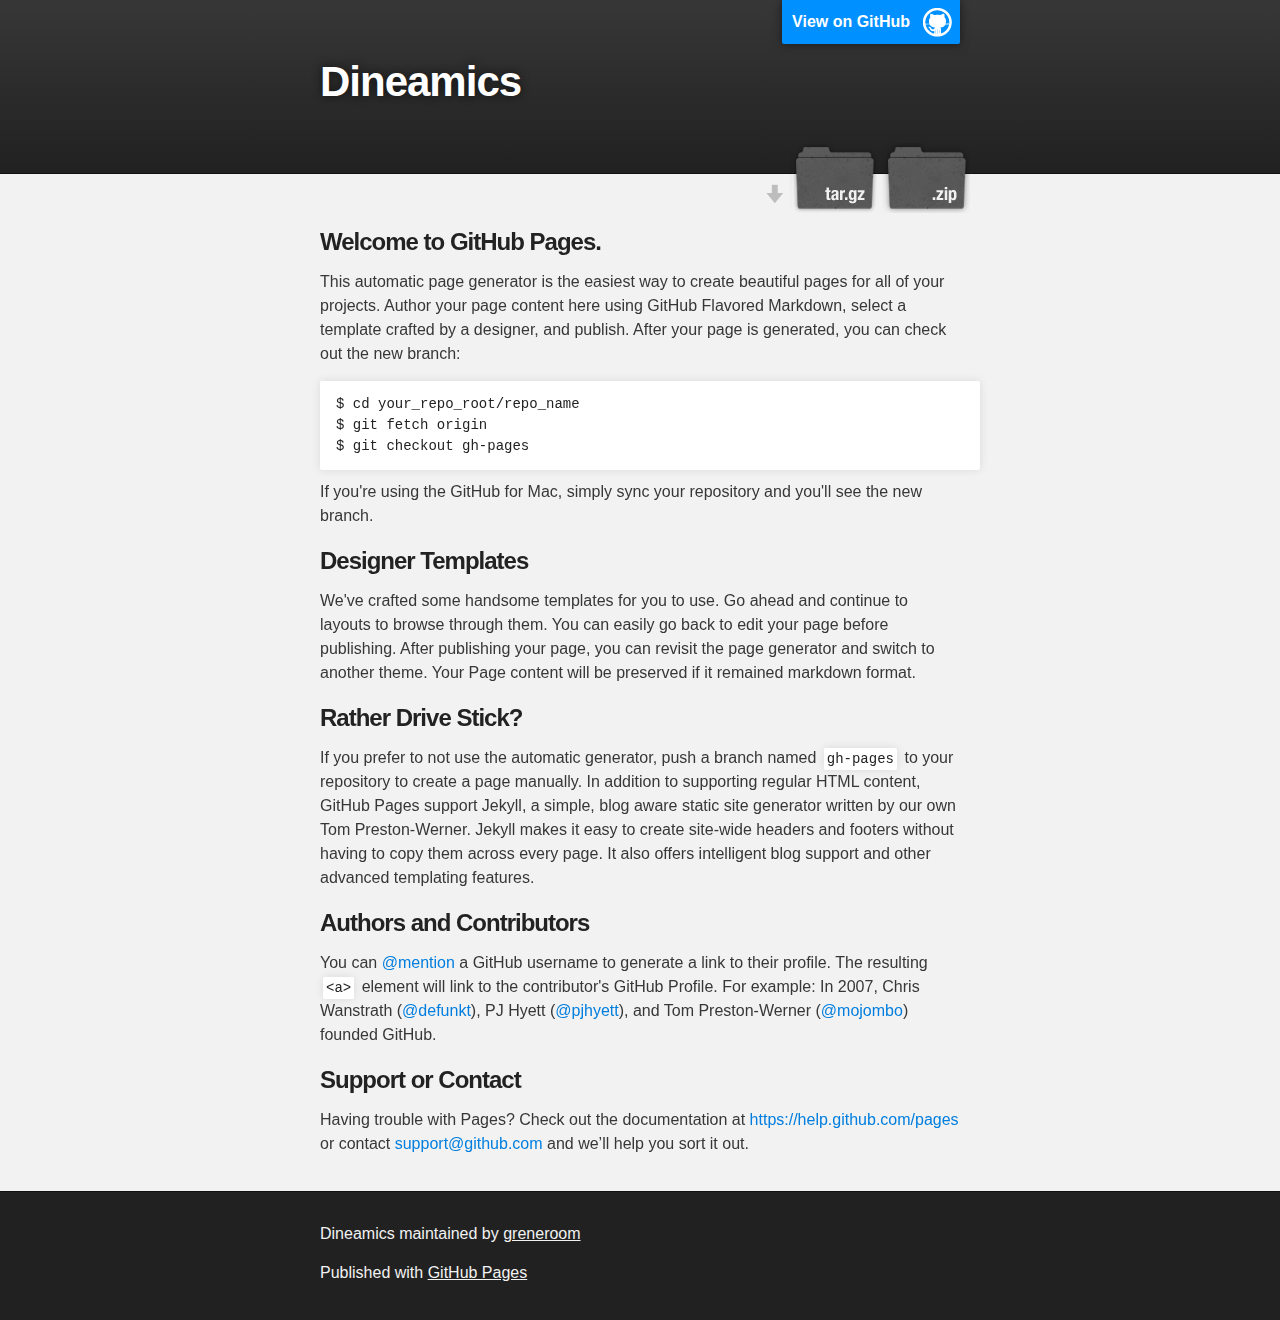
==== index.html @ a919b0ee "Create gh-pages branch via GitHub" ====
<!DOCTYPE html>
<html>

  <head>
    <meta charset='utf-8'>
    <meta http-equiv="X-UA-Compatible" content="chrome=1">
    <meta name="description" content="Dineamics : ">

    <link rel="stylesheet" type="text/css" media="screen" href="stylesheets/stylesheet.css">

    <title>Dineamics</title>
  </head>

  <body>

    <!-- HEADER -->
    <div id="header_wrap" class="outer">
        <header class="inner">
          <a id="forkme_banner" href="https://github.com/greneroom/Dineamics">View on GitHub</a>

          <h1 id="project_title">Dineamics</h1>
          <h2 id="project_tagline"></h2>

            <section id="downloads">
              <a class="zip_download_link" href="https://github.com/greneroom/Dineamics/zipball/master">Download this project as a .zip file</a>
              <a class="tar_download_link" href="https://github.com/greneroom/Dineamics/tarball/master">Download this project as a tar.gz file</a>
            </section>
        </header>
    </div>

    <!-- MAIN CONTENT -->
    <div id="main_content_wrap" class="outer">
      <section id="main_content" class="inner">
        <h3>
<a id="welcome-to-github-pages" class="anchor" href="#welcome-to-github-pages" aria-hidden="true"><span class="octicon octicon-link"></span></a>Welcome to GitHub Pages.</h3>

<p>This automatic page generator is the easiest way to create beautiful pages for all of your projects. Author your page content here using GitHub Flavored Markdown, select a template crafted by a designer, and publish. After your page is generated, you can check out the new branch:</p>

<pre><code>$ cd your_repo_root/repo_name
$ git fetch origin
$ git checkout gh-pages
</code></pre>

<p>If you're using the GitHub for Mac, simply sync your repository and you'll see the new branch.</p>

<h3>
<a id="designer-templates" class="anchor" href="#designer-templates" aria-hidden="true"><span class="octicon octicon-link"></span></a>Designer Templates</h3>

<p>We've crafted some handsome templates for you to use. Go ahead and continue to layouts to browse through them. You can easily go back to edit your page before publishing. After publishing your page, you can revisit the page generator and switch to another theme. Your Page content will be preserved if it remained markdown format.</p>

<h3>
<a id="rather-drive-stick" class="anchor" href="#rather-drive-stick" aria-hidden="true"><span class="octicon octicon-link"></span></a>Rather Drive Stick?</h3>

<p>If you prefer to not use the automatic generator, push a branch named <code>gh-pages</code> to your repository to create a page manually. In addition to supporting regular HTML content, GitHub Pages support Jekyll, a simple, blog aware static site generator written by our own Tom Preston-Werner. Jekyll makes it easy to create site-wide headers and footers without having to copy them across every page. It also offers intelligent blog support and other advanced templating features.</p>

<h3>
<a id="authors-and-contributors" class="anchor" href="#authors-and-contributors" aria-hidden="true"><span class="octicon octicon-link"></span></a>Authors and Contributors</h3>

<p>You can <a href="https://github.com/blog/821" class="user-mention">@mention</a> a GitHub username to generate a link to their profile. The resulting <code>&lt;a&gt;</code> element will link to the contributor's GitHub Profile. For example: In 2007, Chris Wanstrath (<a href="https://github.com/defunkt" class="user-mention">@defunkt</a>), PJ Hyett (<a href="https://github.com/pjhyett" class="user-mention">@pjhyett</a>), and Tom Preston-Werner (<a href="https://github.com/mojombo" class="user-mention">@mojombo</a>) founded GitHub.</p>

<h3>
<a id="support-or-contact" class="anchor" href="#support-or-contact" aria-hidden="true"><span class="octicon octicon-link"></span></a>Support or Contact</h3>

<p>Having trouble with Pages? Check out the documentation at <a href="https://help.github.com/pages">https://help.github.com/pages</a> or contact <a href="mailto:support@github.com">support@github.com</a> and we’ll help you sort it out.</p>
      </section>
    </div>

    <!-- FOOTER  -->
    <div id="footer_wrap" class="outer">
      <footer class="inner">
        <p class="copyright">Dineamics maintained by <a href="https://github.com/greneroom">greneroom</a></p>
        <p>Published with <a href="https://pages.github.com">GitHub Pages</a></p>
      </footer>
    </div>

    

  </body>
</html>
---- stylesheets/stylesheet.css ----
/*******************************************************************************
Slate Theme for GitHub Pages
by Jason Costello, @jsncostello
*******************************************************************************/

@import url(pygment_trac.css);

/*******************************************************************************
MeyerWeb Reset
*******************************************************************************/

html, body, div, span, applet, object, iframe,
h1, h2, h3, h4, h5, h6, p, blockquote, pre,
a, abbr, acronym, address, big, cite, code,
del, dfn, em, img, ins, kbd, q, s, samp,
small, strike, strong, sub, sup, tt, var,
b, u, i, center,
dl, dt, dd, ol, ul, li,
fieldset, form, label, legend,
table, caption, tbody, tfoot, thead, tr, th, td,
article, aside, canvas, details, embed,
figure, figcaption, footer, header, hgroup,
menu, nav, output, ruby, section, summary,
time, mark, audio, video {
  margin: 0;
  padding: 0;
  border: 0;
  font: inherit;
  vertical-align: baseline;
}

/* HTML5 display-role reset for older browsers */
article, aside, details, figcaption, figure,
footer, header, hgroup, menu, nav, section {
  display: block;
}

ol, ul {
  list-style: none;
}

table {
  border-collapse: collapse;
  border-spacing: 0;
}

/*******************************************************************************
Theme Styles
*******************************************************************************/

body {
  box-sizing: border-box;
  color:#373737;
  background: #212121;
  font-size: 16px;
  font-family: 'Myriad Pro', Calibri, Helvetica, Arial, sans-serif;
  line-height: 1.5;
  -webkit-font-smoothing: antialiased;
}

h1, h2, h3, h4, h5, h6 {
  margin: 10px 0;
  font-weight: 700;
  color:#222222;
  font-family: 'Lucida Grande', 'Calibri', Helvetica, Arial, sans-serif;
  letter-spacing: -1px;
}

h1 {
  font-size: 36px;
  font-weight: 700;
}

h2 {
  padding-bottom: 10px;
  font-size: 32px;
  background: url('../images/bg_hr.png') repeat-x bottom;
}

h3 {
  font-size: 24px;
}

h4 {
  font-size: 21px;
}

h5 {
  font-size: 18px;
}

h6 {
  font-size: 16px;
}

p {
  margin: 10px 0 15px 0;
}

footer p {
  color: #f2f2f2;
}

a {
  text-decoration: none;
  color: #007edf;
  text-shadow: none;

  transition: color 0.5s ease;
  transition: text-shadow 0.5s ease;
  -webkit-transition: color 0.5s ease;
  -webkit-transition: text-shadow 0.5s ease;
  -moz-transition: color 0.5s ease;
  -moz-transition: text-shadow 0.5s ease;
  -o-transition: color 0.5s ease;
  -o-transition: text-shadow 0.5s ease;
  -ms-transition: color 0.5s ease;
  -ms-transition: text-shadow 0.5s ease;
}

a:hover, a:focus {text-decoration: underline;}

footer a {
  color: #F2F2F2;
  text-decoration: underline;
}

em {
  font-style: italic;
}

strong {
  font-weight: bold;
}

img {
  position: relative;
  margin: 0 auto;
  max-width: 739px;
  padding: 5px;
  margin: 10px 0 10px 0;
  border: 1px solid #ebebeb;

  box-shadow: 0 0 5px #ebebeb;
  -webkit-box-shadow: 0 0 5px #ebebeb;
  -moz-box-shadow: 0 0 5px #ebebeb;
  -o-box-shadow: 0 0 5px #ebebeb;
  -ms-box-shadow: 0 0 5px #ebebeb;
}

p img {
  display: inline;
  margin: 0;
  padding: 0;
  vertical-align: middle;
  text-align: center;
  border: none;
}

pre, code {
  width: 100%;
  color: #222;
  background-color: #fff;

  font-family: Monaco, "Bitstream Vera Sans Mono", "Lucida Console", Terminal, monospace;
  font-size: 14px;

  border-radius: 2px;
  -moz-border-radius: 2px;
  -webkit-border-radius: 2px;
}

pre {
  width: 100%;
  padding: 10px;
  box-shadow: 0 0 10px rgba(0,0,0,.1);
  overflow: auto;
}

code {
  padding: 3px;
  margin: 0 3px;
  box-shadow: 0 0 10px rgba(0,0,0,.1);
}

pre code {
  display: block;
  box-shadow: none;
}

blockquote {
  color: #666;
  margin-bottom: 20px;
  padding: 0 0 0 20px;
  border-left: 3px solid #bbb;
}


ul, ol, dl {
  margin-bottom: 15px
}

ul {
  list-style-position: inside;
  list-style: disc;
  padding-left: 20px;
}

ol {
  list-style-position: inside;
  list-style: decimal;
  padding-left: 20px;
}

dl dt {
  font-weight: bold;
}

dl dd {
  padding-left: 20px;
  font-style: italic;
}

dl p {
  padding-left: 20px;
  font-style: italic;
}

hr {
  height: 1px;
  margin-bottom: 5px;
  border: none;
  background: url('../images/bg_hr.png') repeat-x center;
}

table {
  border: 1px solid #373737;
  margin-bottom: 20px;
  text-align: left;
 }

th {
  font-family: 'Lucida Grande', 'Helvetica Neue', Helvetica, Arial, sans-serif;
  padding: 10px;
  background: #373737;
  color: #fff;
 }

td {
  padding: 10px;
  border: 1px solid #373737;
 }

form {
  background: #f2f2f2;
  padding: 20px;
}

/*******************************************************************************
Full-Width Styles
*******************************************************************************/

.outer {
  width: 100%;
}

.inner {
  position: relative;
  max-width: 640px;
  padding: 20px 10px;
  margin: 0 auto;
}

#forkme_banner {
  display: block;
  position: absolute;
  top:0;
  right: 10px;
  z-index: 10;
  padding: 10px 50px 10px 10px;
  color: #fff;
  background: url('../images/blacktocat.png') #0090ff no-repeat 95% 50%;
  font-weight: 700;
  box-shadow: 0 0 10px rgba(0,0,0,.5);
  border-bottom-left-radius: 2px;
  border-bottom-right-radius: 2px;
}

#header_wrap {
  background: #212121;
  background: -moz-linear-gradient(top, #373737, #212121);
  background: -webkit-linear-gradient(top, #373737, #212121);
  background: -ms-linear-gradient(top, #373737, #212121);
  background: -o-linear-gradient(top, #373737, #212121);
  background: linear-gradient(top, #373737, #212121);
}

#header_wrap .inner {
  padding: 50px 10px 30px 10px;
}

#project_title {
  margin: 0;
  color: #fff;
  font-size: 42px;
  font-weight: 700;
  text-shadow: #111 0px 0px 10px;
}

#project_tagline {
  color: #fff;
  font-size: 24px;
  font-weight: 300;
  background: none;
  text-shadow: #111 0px 0px 10px;
}

#downloads {
  position: absolute;
  width: 210px;
  z-index: 10;
  bottom: -40px;
  right: 0;
  height: 70px;
  background: url('../images/icon_download.png') no-repeat 0% 90%;
}

.zip_download_link {
  display: block;
  float: right;
  width: 90px;
  height:70px;
  text-indent: -5000px;
  overflow: hidden;
  background: url(../images/sprite_download.png) no-repeat bottom left;
}

.tar_download_link {
  display: block;
  float: right;
  width: 90px;
  height:70px;
  text-indent: -5000px;
  overflow: hidden;
  background: url(../images/sprite_download.png) no-repeat bottom right;
  margin-left: 10px;
}

.zip_download_link:hover {
  background: url(../images/sprite_download.png) no-repeat top left;
}

.tar_download_link:hover {
  background: url(../images/sprite_download.png) no-repeat top right;
}

#main_content_wrap {
  background: #f2f2f2;
  border-top: 1px solid #111;
  border-bottom: 1px solid #111;
}

#main_content {
  padding-top: 40px;
}

#footer_wrap {
  background: #212121;
}



/*******************************************************************************
Small Device Styles
*******************************************************************************/

@media screen and (max-width: 480px) {
  body {
    font-size:14px;
  }

  #downloads {
    display: none;
  }

  .inner {
    min-width: 320px;
    max-width: 480px;
  }

  #project_title {
  font-size: 32px;
  }

  h1 {
    font-size: 28px;
  }

  h2 {
    font-size: 24px;
  }

  h3 {
    font-size: 21px;
  }

  h4 {
    font-size: 18px;
  }

  h5 {
    font-size: 14px;
  }

  h6 {
    font-size: 12px;
  }

  code, pre {
    min-width: 320px;
    max-width: 480px;
    font-size: 11px;
  }

}
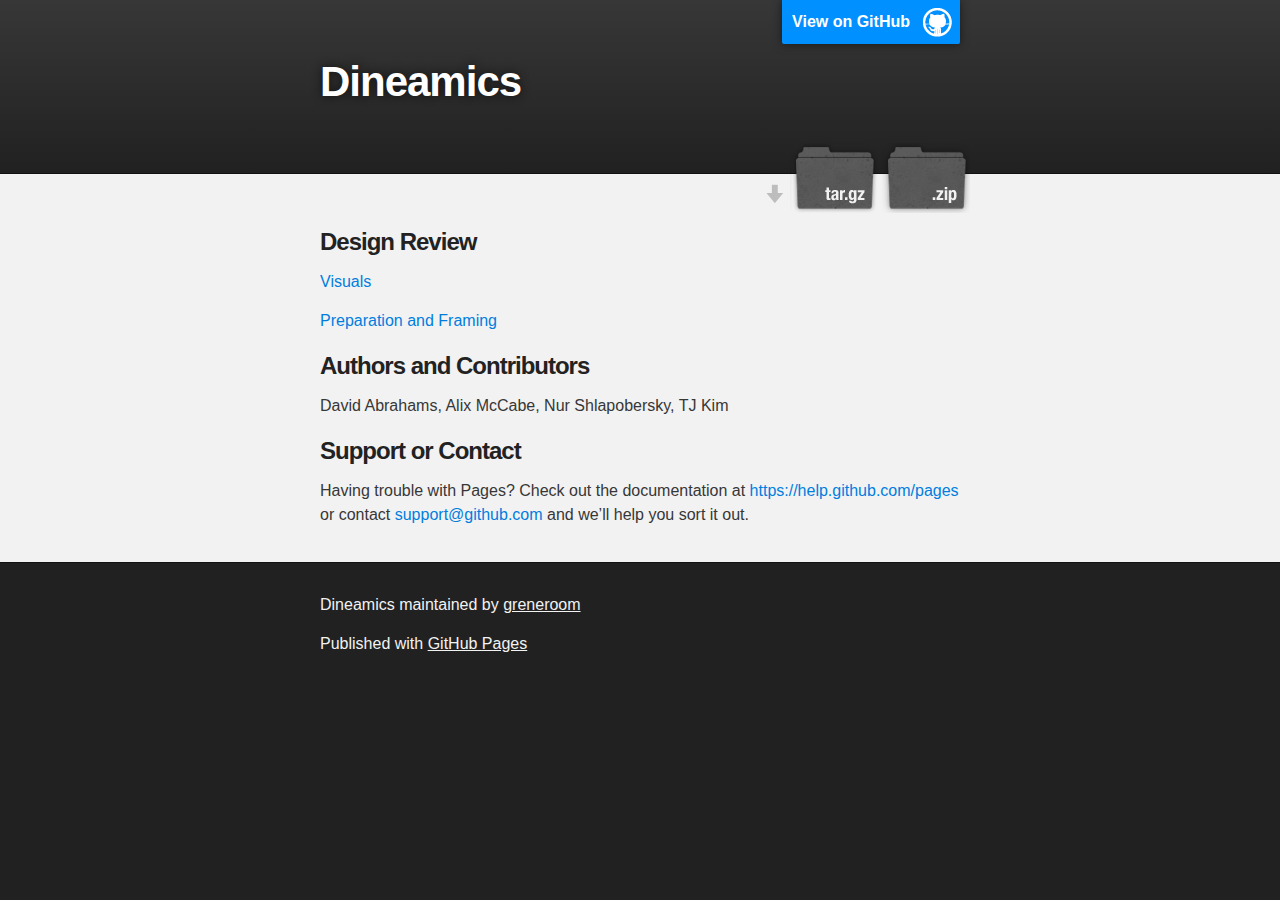
==== commit 14ad3a4f: "Create gh-pages branch via GitHub" ====
--- a/index.html
+++ b/index.html
@@ -32,31 +32,16 @@
     <div id="main_content_wrap" class="outer">
       <section id="main_content" class="inner">
         <h3>
-<a id="welcome-to-github-pages" class="anchor" href="#welcome-to-github-pages" aria-hidden="true"><span class="octicon octicon-link"></span></a>Welcome to GitHub Pages.</h3>
+<a id="design-review" class="anchor" href="#design-review" aria-hidden="true"><span class="octicon octicon-link"></span></a>Design Review</h3>
 
-<p>This automatic page generator is the easiest way to create beautiful pages for all of your projects. Author your page content here using GitHub Flavored Markdown, select a template crafted by a designer, and publish. After your page is generated, you can check out the new branch:</p>
+<p><a href="https://drive.google.com/open?id=1S22aTL4m5yJod_MNQE9Nt3mSI6eDqk0r-togCg3nGUA&amp;authuser=0">Visuals</a></p>
 
-<pre><code>$ cd your_repo_root/repo_name
-$ git fetch origin
-$ git checkout gh-pages
-</code></pre>
-
-<p>If you're using the GitHub for Mac, simply sync your repository and you'll see the new branch.</p>
-
-<h3>
-<a id="designer-templates" class="anchor" href="#designer-templates" aria-hidden="true"><span class="octicon octicon-link"></span></a>Designer Templates</h3>
-
-<p>We've crafted some handsome templates for you to use. Go ahead and continue to layouts to browse through them. You can easily go back to edit your page before publishing. After publishing your page, you can revisit the page generator and switch to another theme. Your Page content will be preserved if it remained markdown format.</p>
-
-<h3>
-<a id="rather-drive-stick" class="anchor" href="#rather-drive-stick" aria-hidden="true"><span class="octicon octicon-link"></span></a>Rather Drive Stick?</h3>
-
-<p>If you prefer to not use the automatic generator, push a branch named <code>gh-pages</code> to your repository to create a page manually. In addition to supporting regular HTML content, GitHub Pages support Jekyll, a simple, blog aware static site generator written by our own Tom Preston-Werner. Jekyll makes it easy to create site-wide headers and footers without having to copy them across every page. It also offers intelligent blog support and other advanced templating features.</p>
+<p><a href="https://drive.google.com/open?id=1VpDq50nEIbsPvjseOU9vEhm3Gvp5fpbbo4jlCHDTPcc&amp;authuser=0">Preparation and Framing</a></p>
 
 <h3>
 <a id="authors-and-contributors" class="anchor" href="#authors-and-contributors" aria-hidden="true"><span class="octicon octicon-link"></span></a>Authors and Contributors</h3>
 
-<p>You can <a href="https://github.com/blog/821" class="user-mention">@mention</a> a GitHub username to generate a link to their profile. The resulting <code>&lt;a&gt;</code> element will link to the contributor's GitHub Profile. For example: In 2007, Chris Wanstrath (<a href="https://github.com/defunkt" class="user-mention">@defunkt</a>), PJ Hyett (<a href="https://github.com/pjhyett" class="user-mention">@pjhyett</a>), and Tom Preston-Werner (<a href="https://github.com/mojombo" class="user-mention">@mojombo</a>) founded GitHub.</p>
+<p>David Abrahams, Alix McCabe, Nur Shlapobersky, TJ Kim</p>
 
 <h3>
 <a id="support-or-contact" class="anchor" href="#support-or-contact" aria-hidden="true"><span class="octicon octicon-link"></span></a>Support or Contact</h3>
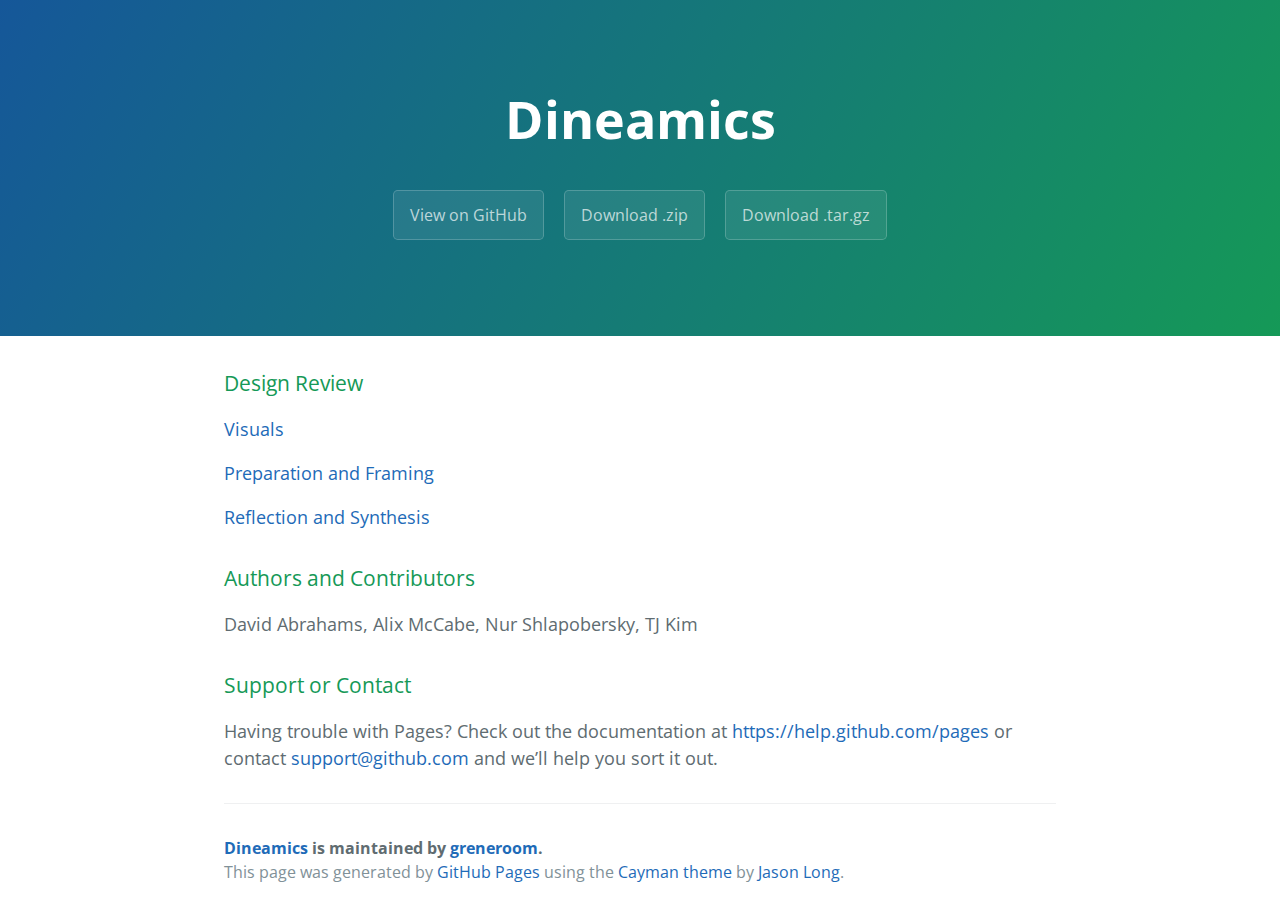
==== commit 33fd2e89: "Create gh-pages branch via GitHub" ====
--- a/index.html
+++ b/index.html
@@ -1,42 +1,32 @@
 <!DOCTYPE html>
-<html>
+<html lang="en-us">
+  <head>
+    <meta charset="UTF-8">
+    <title>Dineamics by greneroom</title>
+    <meta name="viewport" content="width=device-width, initial-scale=1">
+    <link rel="stylesheet" type="text/css" href="stylesheets/normalize.css" media="screen">
+    <link href='http://fonts.googleapis.com/css?family=Open+Sans:400,700' rel='stylesheet' type='text/css'>
+    <link rel="stylesheet" type="text/css" href="stylesheets/stylesheet.css" media="screen">
+    <link rel="stylesheet" type="text/css" href="stylesheets/github-light.css" media="screen">
+  </head>
+  <body>
+    <section class="page-header">
+      <h1 class="project-name">Dineamics</h1>
+      <h2 class="project-tagline"></h2>
+      <a href="https://github.com/greneroom/Dineamics" class="btn">View on GitHub</a>
+      <a href="https://github.com/greneroom/Dineamics/zipball/master" class="btn">Download .zip</a>
+      <a href="https://github.com/greneroom/Dineamics/tarball/master" class="btn">Download .tar.gz</a>
+    </section>
 
-  <head>
-    <meta charset='utf-8'>
-    <meta http-equiv="X-UA-Compatible" content="chrome=1">
-    <meta name="description" content="Dineamics : ">
-
-    <link rel="stylesheet" type="text/css" media="screen" href="stylesheets/stylesheet.css">
-
-    <title>Dineamics</title>
-  </head>
-
-  <body>
-
-    <!-- HEADER -->
-    <div id="header_wrap" class="outer">
-        <header class="inner">
-          <a id="forkme_banner" href="https://github.com/greneroom/Dineamics">View on GitHub</a>
-
-          <h1 id="project_title">Dineamics</h1>
-          <h2 id="project_tagline"></h2>
-
-            <section id="downloads">
-              <a class="zip_download_link" href="https://github.com/greneroom/Dineamics/zipball/master">Download this project as a .zip file</a>
-              <a class="tar_download_link" href="https://github.com/greneroom/Dineamics/tarball/master">Download this project as a tar.gz file</a>
-            </section>
-        </header>
-    </div>
-
-    <!-- MAIN CONTENT -->
-    <div id="main_content_wrap" class="outer">
-      <section id="main_content" class="inner">
-        <h3>
+    <section class="main-content">
+      <h3>
 <a id="design-review" class="anchor" href="#design-review" aria-hidden="true"><span class="octicon octicon-link"></span></a>Design Review</h3>
 
 <p><a href="https://drive.google.com/open?id=1S22aTL4m5yJod_MNQE9Nt3mSI6eDqk0r-togCg3nGUA&amp;authuser=0">Visuals</a></p>
 
 <p><a href="https://drive.google.com/open?id=1VpDq50nEIbsPvjseOU9vEhm3Gvp5fpbbo4jlCHDTPcc&amp;authuser=0">Preparation and Framing</a></p>
+
+<p><a href="https://docs.google.com/document/d/17zOAaUK5DGvAEX0akj5juCiChNssfPJOutCw7Jxn1_M/edit">Reflection and Synthesis</a></p>
 
 <h3>
 <a id="authors-and-contributors" class="anchor" href="#authors-and-contributors" aria-hidden="true"><span class="octicon octicon-link"></span></a>Authors and Contributors</h3>
@@ -47,18 +37,16 @@
 <a id="support-or-contact" class="anchor" href="#support-or-contact" aria-hidden="true"><span class="octicon octicon-link"></span></a>Support or Contact</h3>
 
 <p>Having trouble with Pages? Check out the documentation at <a href="https://help.github.com/pages">https://help.github.com/pages</a> or contact <a href="mailto:support@github.com">support@github.com</a> and we’ll help you sort it out.</p>
-      </section>
-    </div>
 
-    <!-- FOOTER  -->
-    <div id="footer_wrap" class="outer">
-      <footer class="inner">
-        <p class="copyright">Dineamics maintained by <a href="https://github.com/greneroom">greneroom</a></p>
-        <p>Published with <a href="https://pages.github.com">GitHub Pages</a></p>
+      <footer class="site-footer">
+        <span class="site-footer-owner"><a href="https://github.com/greneroom/Dineamics">Dineamics</a> is maintained by <a href="https://github.com/greneroom">greneroom</a>.</span>
+
+        <span class="site-footer-credits">This page was generated by <a href="https://pages.github.com">GitHub Pages</a> using the <a href="https://github.com/jasonlong/cayman-theme">Cayman theme</a> by <a href="https://twitter.com/jasonlong">Jason Long</a>.</span>
       </footer>
-    </div>
 
-    
+    </section>
 
+  
   </body>
 </html>
+
--- a/stylesheets/stylesheet.css
+++ b/stylesheets/stylesheet.css
@@ -1,425 +1,245 @@
-/*******************************************************************************
-Slate Theme for GitHub Pages
-by Jason Costello, @jsncostello
-*******************************************************************************/
-
-@import url(pygment_trac.css);
-
-/*******************************************************************************
-MeyerWeb Reset
-*******************************************************************************/
-
-html, body, div, span, applet, object, iframe,
-h1, h2, h3, h4, h5, h6, p, blockquote, pre,
-a, abbr, acronym, address, big, cite, code,
-del, dfn, em, img, ins, kbd, q, s, samp,
-small, strike, strong, sub, sup, tt, var,
-b, u, i, center,
-dl, dt, dd, ol, ul, li,
-fieldset, form, label, legend,
-table, caption, tbody, tfoot, thead, tr, th, td,
-article, aside, canvas, details, embed,
-figure, figcaption, footer, header, hgroup,
-menu, nav, output, ruby, section, summary,
-time, mark, audio, video {
+* {
+  box-sizing: border-box; }
+
+body {
+  padding: 0;
   margin: 0;
+  font-family: "Open Sans", "Helvetica Neue", Helvetica, Arial, sans-serif;
+  font-size: 16px;
+  line-height: 1.5;
+  color: #606c71; }
+
+a {
+  color: #1e6bb8;
+  text-decoration: none; }
+  a:hover {
+    text-decoration: underline; }
+
+.btn {
+  display: inline-block;
+  margin-bottom: 1rem;
+  color: rgba(255, 255, 255, 0.7);
+  background-color: rgba(255, 255, 255, 0.08);
+  border-color: rgba(255, 255, 255, 0.2);
+  border-style: solid;
+  border-width: 1px;
+  border-radius: 0.3rem;
+  transition: color 0.2s, background-color 0.2s, border-color 0.2s; }
+  .btn + .btn {
+    margin-left: 1rem; }
+
+.btn:hover {
+  color: rgba(255, 255, 255, 0.8);
+  text-decoration: none;
+  background-color: rgba(255, 255, 255, 0.2);
+  border-color: rgba(255, 255, 255, 0.3); }
+
+@media screen and (min-width: 64em) {
+  .btn {
+    padding: 0.75rem 1rem; } }
+
+@media screen and (min-width: 42em) and (max-width: 64em) {
+  .btn {
+    padding: 0.6rem 0.9rem;
+    font-size: 0.9rem; } }
+
+@media screen and (max-width: 42em) {
+  .btn {
+    display: block;
+    width: 100%;
+    padding: 0.75rem;
+    font-size: 0.9rem; }
+    .btn + .btn {
+      margin-top: 1rem;
+      margin-left: 0; } }
+
+.page-header {
+  color: #fff;
+  text-align: center;
+  background-color: #159957;
+  background-image: linear-gradient(120deg, #155799, #159957); }
+
+@media screen and (min-width: 64em) {
+  .page-header {
+    padding: 5rem 6rem; } }
+
+@media screen and (min-width: 42em) and (max-width: 64em) {
+  .page-header {
+    padding: 3rem 4rem; } }
+
+@media screen and (max-width: 42em) {
+  .page-header {
+    padding: 2rem 1rem; } }
+
+.project-name {
+  margin-top: 0;
+  margin-bottom: 0.1rem; }
+
+@media screen and (min-width: 64em) {
+  .project-name {
+    font-size: 3.25rem; } }
+
+@media screen and (min-width: 42em) and (max-width: 64em) {
+  .project-name {
+    font-size: 2.25rem; } }
+
+@media screen and (max-width: 42em) {
+  .project-name {
+    font-size: 1.75rem; } }
+
+.project-tagline {
+  margin-bottom: 2rem;
+  font-weight: normal;
+  opacity: 0.7; }
+
+@media screen and (min-width: 64em) {
+  .project-tagline {
+    font-size: 1.25rem; } }
+
+@media screen and (min-width: 42em) and (max-width: 64em) {
+  .project-tagline {
+    font-size: 1.15rem; } }
+
+@media screen and (max-width: 42em) {
+  .project-tagline {
+    font-size: 1rem; } }
+
+.main-content :first-child {
+  margin-top: 0; }
+.main-content img {
+  max-width: 100%; }
+.main-content h1, .main-content h2, .main-content h3, .main-content h4, .main-content h5, .main-content h6 {
+  margin-top: 2rem;
+  margin-bottom: 1rem;
+  font-weight: normal;
+  color: #159957; }
+.main-content p {
+  margin-bottom: 1em; }
+.main-content code {
+  padding: 2px 4px;
+  font-family: Consolas, "Liberation Mono", Menlo, Courier, monospace;
+  font-size: 0.9rem;
+  color: #383e41;
+  background-color: #f3f6fa;
+  border-radius: 0.3rem; }
+.main-content pre {
+  padding: 0.8rem;
+  margin-top: 0;
+  margin-bottom: 1rem;
+  font: 1rem Consolas, "Liberation Mono", Menlo, Courier, monospace;
+  color: #567482;
+  word-wrap: normal;
+  background-color: #f3f6fa;
+  border: solid 1px #dce6f0;
+  border-radius: 0.3rem; }
+  .main-content pre > code {
+    padding: 0;
+    margin: 0;
+    font-size: 0.9rem;
+    color: #567482;
+    word-break: normal;
+    white-space: pre;
+    background: transparent;
+    border: 0; }
+.main-content .highlight {
+  margin-bottom: 1rem; }
+  .main-content .highlight pre {
+    margin-bottom: 0;
+    word-break: normal; }
+.main-content .highlight pre, .main-content pre {
+  padding: 0.8rem;
+  overflow: auto;
+  font-size: 0.9rem;
+  line-height: 1.45;
+  border-radius: 0.3rem; }
+.main-content pre code, .main-content pre tt {
+  display: inline;
+  max-width: initial;
   padding: 0;
-  border: 0;
-  font: inherit;
-  vertical-align: baseline;
-}
-
-/* HTML5 display-role reset for older browsers */
-article, aside, details, figcaption, figure,
-footer, header, hgroup, menu, nav, section {
+  margin: 0;
+  overflow: initial;
+  line-height: inherit;
+  word-wrap: normal;
+  background-color: transparent;
+  border: 0; }
+  .main-content pre code:before, .main-content pre code:after, .main-content pre tt:before, .main-content pre tt:after {
+    content: normal; }
+.main-content ul, .main-content ol {
+  margin-top: 0; }
+.main-content blockquote {
+  padding: 0 1rem;
+  margin-left: 0;
+  color: #819198;
+  border-left: 0.3rem solid #dce6f0; }
+  .main-content blockquote > :first-child {
+    margin-top: 0; }
+  .main-content blockquote > :last-child {
+    margin-bottom: 0; }
+.main-content table {
   display: block;
-}
-
-ol, ul {
-  list-style: none;
-}
-
-table {
-  border-collapse: collapse;
-  border-spacing: 0;
-}
-
-/*******************************************************************************
-Theme Styles
-*******************************************************************************/
-
-body {
-  box-sizing: border-box;
-  color:#373737;
-  background: #212121;
-  font-size: 16px;
-  font-family: 'Myriad Pro', Calibri, Helvetica, Arial, sans-serif;
-  line-height: 1.5;
-  -webkit-font-smoothing: antialiased;
-}
-
-h1, h2, h3, h4, h5, h6 {
-  margin: 10px 0;
-  font-weight: 700;
-  color:#222222;
-  font-family: 'Lucida Grande', 'Calibri', Helvetica, Arial, sans-serif;
-  letter-spacing: -1px;
-}
-
-h1 {
-  font-size: 36px;
-  font-weight: 700;
-}
-
-h2 {
-  padding-bottom: 10px;
-  font-size: 32px;
-  background: url('../images/bg_hr.png') repeat-x bottom;
-}
-
-h3 {
-  font-size: 24px;
-}
-
-h4 {
-  font-size: 21px;
-}
-
-h5 {
-  font-size: 18px;
-}
-
-h6 {
-  font-size: 16px;
-}
-
-p {
-  margin: 10px 0 15px 0;
-}
-
-footer p {
-  color: #f2f2f2;
-}
-
-a {
-  text-decoration: none;
-  color: #007edf;
-  text-shadow: none;
-
-  transition: color 0.5s ease;
-  transition: text-shadow 0.5s ease;
-  -webkit-transition: color 0.5s ease;
-  -webkit-transition: text-shadow 0.5s ease;
-  -moz-transition: color 0.5s ease;
-  -moz-transition: text-shadow 0.5s ease;
-  -o-transition: color 0.5s ease;
-  -o-transition: text-shadow 0.5s ease;
-  -ms-transition: color 0.5s ease;
-  -ms-transition: text-shadow 0.5s ease;
-}
-
-a:hover, a:focus {text-decoration: underline;}
-
-footer a {
-  color: #F2F2F2;
-  text-decoration: underline;
-}
-
-em {
-  font-style: italic;
-}
-
-strong {
-  font-weight: bold;
-}
-
-img {
-  position: relative;
-  margin: 0 auto;
-  max-width: 739px;
-  padding: 5px;
-  margin: 10px 0 10px 0;
-  border: 1px solid #ebebeb;
-
-  box-shadow: 0 0 5px #ebebeb;
-  -webkit-box-shadow: 0 0 5px #ebebeb;
-  -moz-box-shadow: 0 0 5px #ebebeb;
-  -o-box-shadow: 0 0 5px #ebebeb;
-  -ms-box-shadow: 0 0 5px #ebebeb;
-}
-
-p img {
-  display: inline;
-  margin: 0;
+  width: 100%;
+  overflow: auto;
+  word-break: normal;
+  word-break: keep-all; }
+  .main-content table th {
+    font-weight: bold; }
+  .main-content table th, .main-content table td {
+    padding: 0.5rem 1rem;
+    border: 1px solid #e9ebec; }
+.main-content dl {
+  padding: 0; }
+  .main-content dl dt {
+    padding: 0;
+    margin-top: 1rem;
+    font-size: 1rem;
+    font-weight: bold; }
+  .main-content dl dd {
+    padding: 0;
+    margin-bottom: 1rem; }
+.main-content hr {
+  height: 2px;
   padding: 0;
-  vertical-align: middle;
-  text-align: center;
-  border: none;
-}
-
-pre, code {
-  width: 100%;
-  color: #222;
-  background-color: #fff;
-
-  font-family: Monaco, "Bitstream Vera Sans Mono", "Lucida Console", Terminal, monospace;
-  font-size: 14px;
-
-  border-radius: 2px;
-  -moz-border-radius: 2px;
-  -webkit-border-radius: 2px;
-}
-
-pre {
-  width: 100%;
-  padding: 10px;
-  box-shadow: 0 0 10px rgba(0,0,0,.1);
-  overflow: auto;
-}
-
-code {
-  padding: 3px;
-  margin: 0 3px;
-  box-shadow: 0 0 10px rgba(0,0,0,.1);
-}
-
-pre code {
+  margin: 1rem 0;
+  background-color: #eff0f1;
+  border: 0; }
+
+@media screen and (min-width: 64em) {
+  .main-content {
+    max-width: 64rem;
+    padding: 2rem 6rem;
+    margin: 0 auto;
+    font-size: 1.1rem; } }
+
+@media screen and (min-width: 42em) and (max-width: 64em) {
+  .main-content {
+    padding: 2rem 4rem;
+    font-size: 1.1rem; } }
+
+@media screen and (max-width: 42em) {
+  .main-content {
+    padding: 2rem 1rem;
+    font-size: 1rem; } }
+
+.site-footer {
+  padding-top: 2rem;
+  margin-top: 2rem;
+  border-top: solid 1px #eff0f1; }
+
+.site-footer-owner {
   display: block;
-  box-shadow: none;
-}
-
-blockquote {
-  color: #666;
-  margin-bottom: 20px;
-  padding: 0 0 0 20px;
-  border-left: 3px solid #bbb;
-}
-
-
-ul, ol, dl {
-  margin-bottom: 15px
-}
-
-ul {
-  list-style-position: inside;
-  list-style: disc;
-  padding-left: 20px;
-}
-
-ol {
-  list-style-position: inside;
-  list-style: decimal;
-  padding-left: 20px;
-}
-
-dl dt {
-  font-weight: bold;
-}
-
-dl dd {
-  padding-left: 20px;
-  font-style: italic;
-}
-
-dl p {
-  padding-left: 20px;
-  font-style: italic;
-}
-
-hr {
-  height: 1px;
-  margin-bottom: 5px;
-  border: none;
-  background: url('../images/bg_hr.png') repeat-x center;
-}
-
-table {
-  border: 1px solid #373737;
-  margin-bottom: 20px;
-  text-align: left;
- }
-
-th {
-  font-family: 'Lucida Grande', 'Helvetica Neue', Helvetica, Arial, sans-serif;
-  padding: 10px;
-  background: #373737;
-  color: #fff;
- }
-
-td {
-  padding: 10px;
-  border: 1px solid #373737;
- }
-
-form {
-  background: #f2f2f2;
-  padding: 20px;
-}
-
-/*******************************************************************************
-Full-Width Styles
-*******************************************************************************/
-
-.outer {
-  width: 100%;
-}
-
-.inner {
-  position: relative;
-  max-width: 640px;
-  padding: 20px 10px;
-  margin: 0 auto;
-}
-
-#forkme_banner {
-  display: block;
-  position: absolute;
-  top:0;
-  right: 10px;
-  z-index: 10;
-  padding: 10px 50px 10px 10px;
-  color: #fff;
-  background: url('../images/blacktocat.png') #0090ff no-repeat 95% 50%;
-  font-weight: 700;
-  box-shadow: 0 0 10px rgba(0,0,0,.5);
-  border-bottom-left-radius: 2px;
-  border-bottom-right-radius: 2px;
-}
-
-#header_wrap {
-  background: #212121;
-  background: -moz-linear-gradient(top, #373737, #212121);
-  background: -webkit-linear-gradient(top, #373737, #212121);
-  background: -ms-linear-gradient(top, #373737, #212121);
-  background: -o-linear-gradient(top, #373737, #212121);
-  background: linear-gradient(top, #373737, #212121);
-}
-
-#header_wrap .inner {
-  padding: 50px 10px 30px 10px;
-}
-
-#project_title {
-  margin: 0;
-  color: #fff;
-  font-size: 42px;
-  font-weight: 700;
-  text-shadow: #111 0px 0px 10px;
-}
-
-#project_tagline {
-  color: #fff;
-  font-size: 24px;
-  font-weight: 300;
-  background: none;
-  text-shadow: #111 0px 0px 10px;
-}
-
-#downloads {
-  position: absolute;
-  width: 210px;
-  z-index: 10;
-  bottom: -40px;
-  right: 0;
-  height: 70px;
-  background: url('../images/icon_download.png') no-repeat 0% 90%;
-}
-
-.zip_download_link {
-  display: block;
-  float: right;
-  width: 90px;
-  height:70px;
-  text-indent: -5000px;
-  overflow: hidden;
-  background: url(../images/sprite_download.png) no-repeat bottom left;
-}
-
-.tar_download_link {
-  display: block;
-  float: right;
-  width: 90px;
-  height:70px;
-  text-indent: -5000px;
-  overflow: hidden;
-  background: url(../images/sprite_download.png) no-repeat bottom right;
-  margin-left: 10px;
-}
-
-.zip_download_link:hover {
-  background: url(../images/sprite_download.png) no-repeat top left;
-}
-
-.tar_download_link:hover {
-  background: url(../images/sprite_download.png) no-repeat top right;
-}
-
-#main_content_wrap {
-  background: #f2f2f2;
-  border-top: 1px solid #111;
-  border-bottom: 1px solid #111;
-}
-
-#main_content {
-  padding-top: 40px;
-}
-
-#footer_wrap {
-  background: #212121;
-}
-
-
-
-/*******************************************************************************
-Small Device Styles
-*******************************************************************************/
-
-@media screen and (max-width: 480px) {
-  body {
-    font-size:14px;
-  }
-
-  #downloads {
-    display: none;
-  }
-
-  .inner {
-    min-width: 320px;
-    max-width: 480px;
-  }
-
-  #project_title {
-  font-size: 32px;
-  }
-
-  h1 {
-    font-size: 28px;
-  }
-
-  h2 {
-    font-size: 24px;
-  }
-
-  h3 {
-    font-size: 21px;
-  }
-
-  h4 {
-    font-size: 18px;
-  }
-
-  h5 {
-    font-size: 14px;
-  }
-
-  h6 {
-    font-size: 12px;
-  }
-
-  code, pre {
-    min-width: 320px;
-    max-width: 480px;
-    font-size: 11px;
-  }
-
-}
+  font-weight: bold; }
+
+.site-footer-credits {
+  color: #819198; }
+
+@media screen and (min-width: 64em) {
+  .site-footer {
+    font-size: 1rem; } }
+
+@media screen and (min-width: 42em) and (max-width: 64em) {
+  .site-footer {
+    font-size: 1rem; } }
+
+@media screen and (max-width: 42em) {
+  .site-footer {
+    font-size: 0.9rem; } }
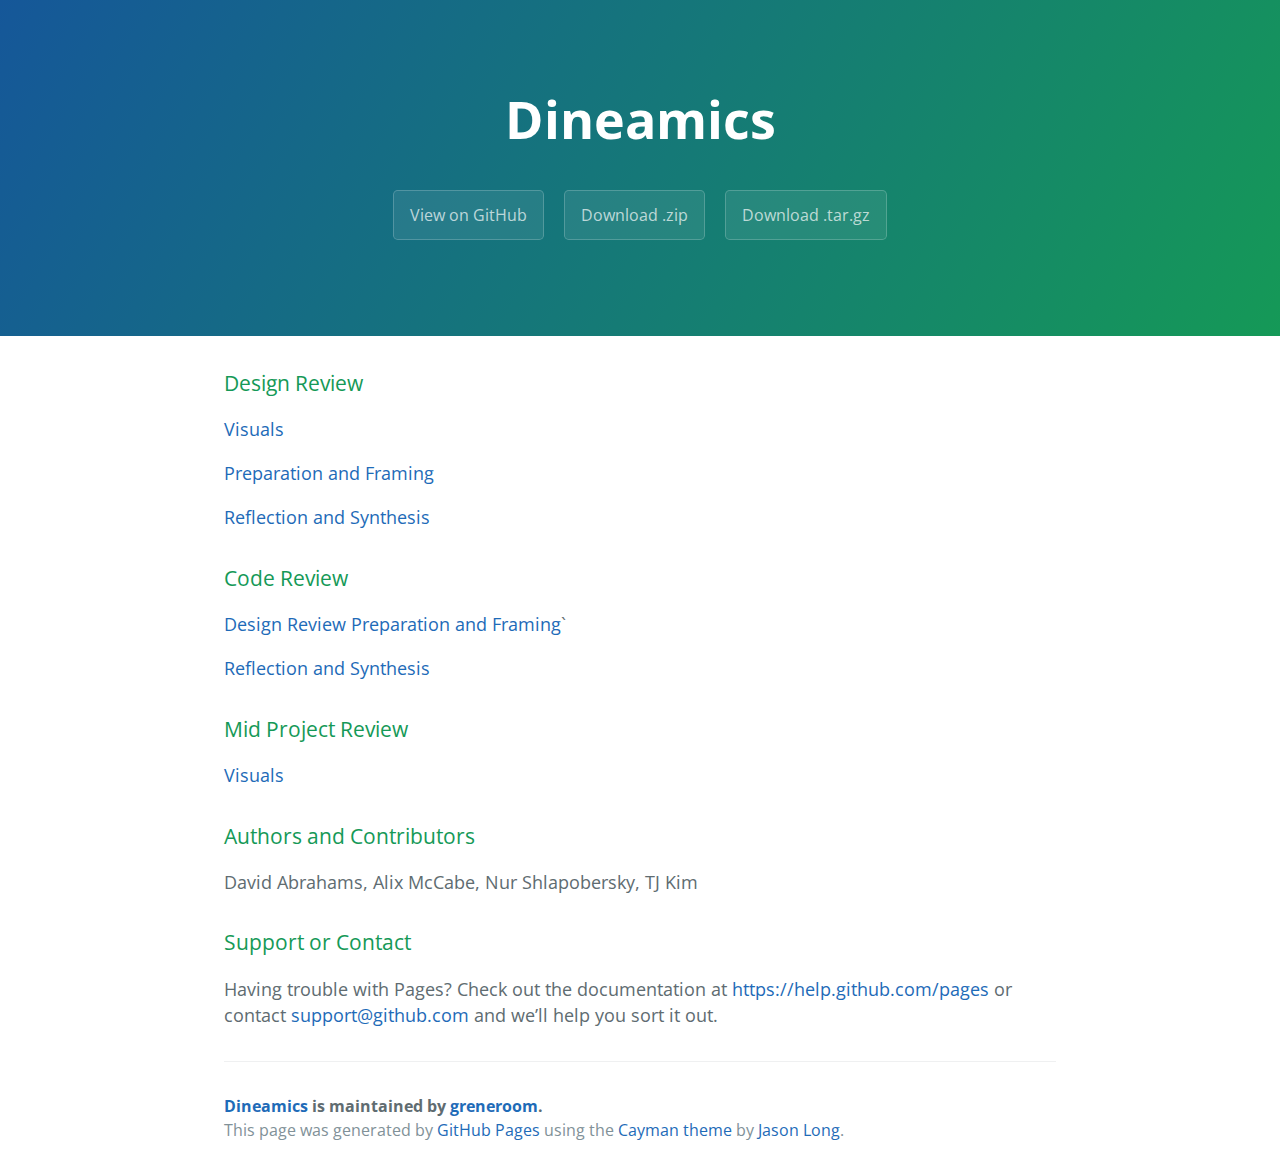
==== commit 4d6def45: "Create gh-pages branch via GitHub" ====
--- a/index.html
+++ b/index.html
@@ -29,6 +29,18 @@
 <p><a href="https://docs.google.com/document/d/17zOAaUK5DGvAEX0akj5juCiChNssfPJOutCw7Jxn1_M/edit">Reflection and Synthesis</a></p>
 
 <h3>
+<a id="code-review" class="anchor" href="#code-review" aria-hidden="true"><span class="octicon octicon-link"></span></a>Code Review</h3>
+
+<p><a href="https://docs.google.com/document/d/1DoKpRIhjoqZg4ZcwSErSWsfECHeLwTO_ZeUxgYjAl0w/edit">Design Review Preparation and Framing</a>`</p>
+
+<p><a href="https://docs.google.com/document/d/1UQUErJF_ErbJ34aqXE-y5ajKvIFCPXEzKnB0GkfyL-c/edit">Reflection and Synthesis</a></p>
+
+<h3>
+<a id="mid-project-review" class="anchor" href="#mid-project-review" aria-hidden="true"><span class="octicon octicon-link"></span></a>Mid Project Review</h3>
+
+<p><a href="https://docs.google.com/presentation/d/1HAeaxBVTHzN0icLL6yvM4SDpORP1oDMa_RO2IdOLbF8/edit#slide=id.p">Visuals</a></p>
+
+<h3>
 <a id="authors-and-contributors" class="anchor" href="#authors-and-contributors" aria-hidden="true"><span class="octicon octicon-link"></span></a>Authors and Contributors</h3>
 
 <p>David Abrahams, Alix McCabe, Nur Shlapobersky, TJ Kim</p>
